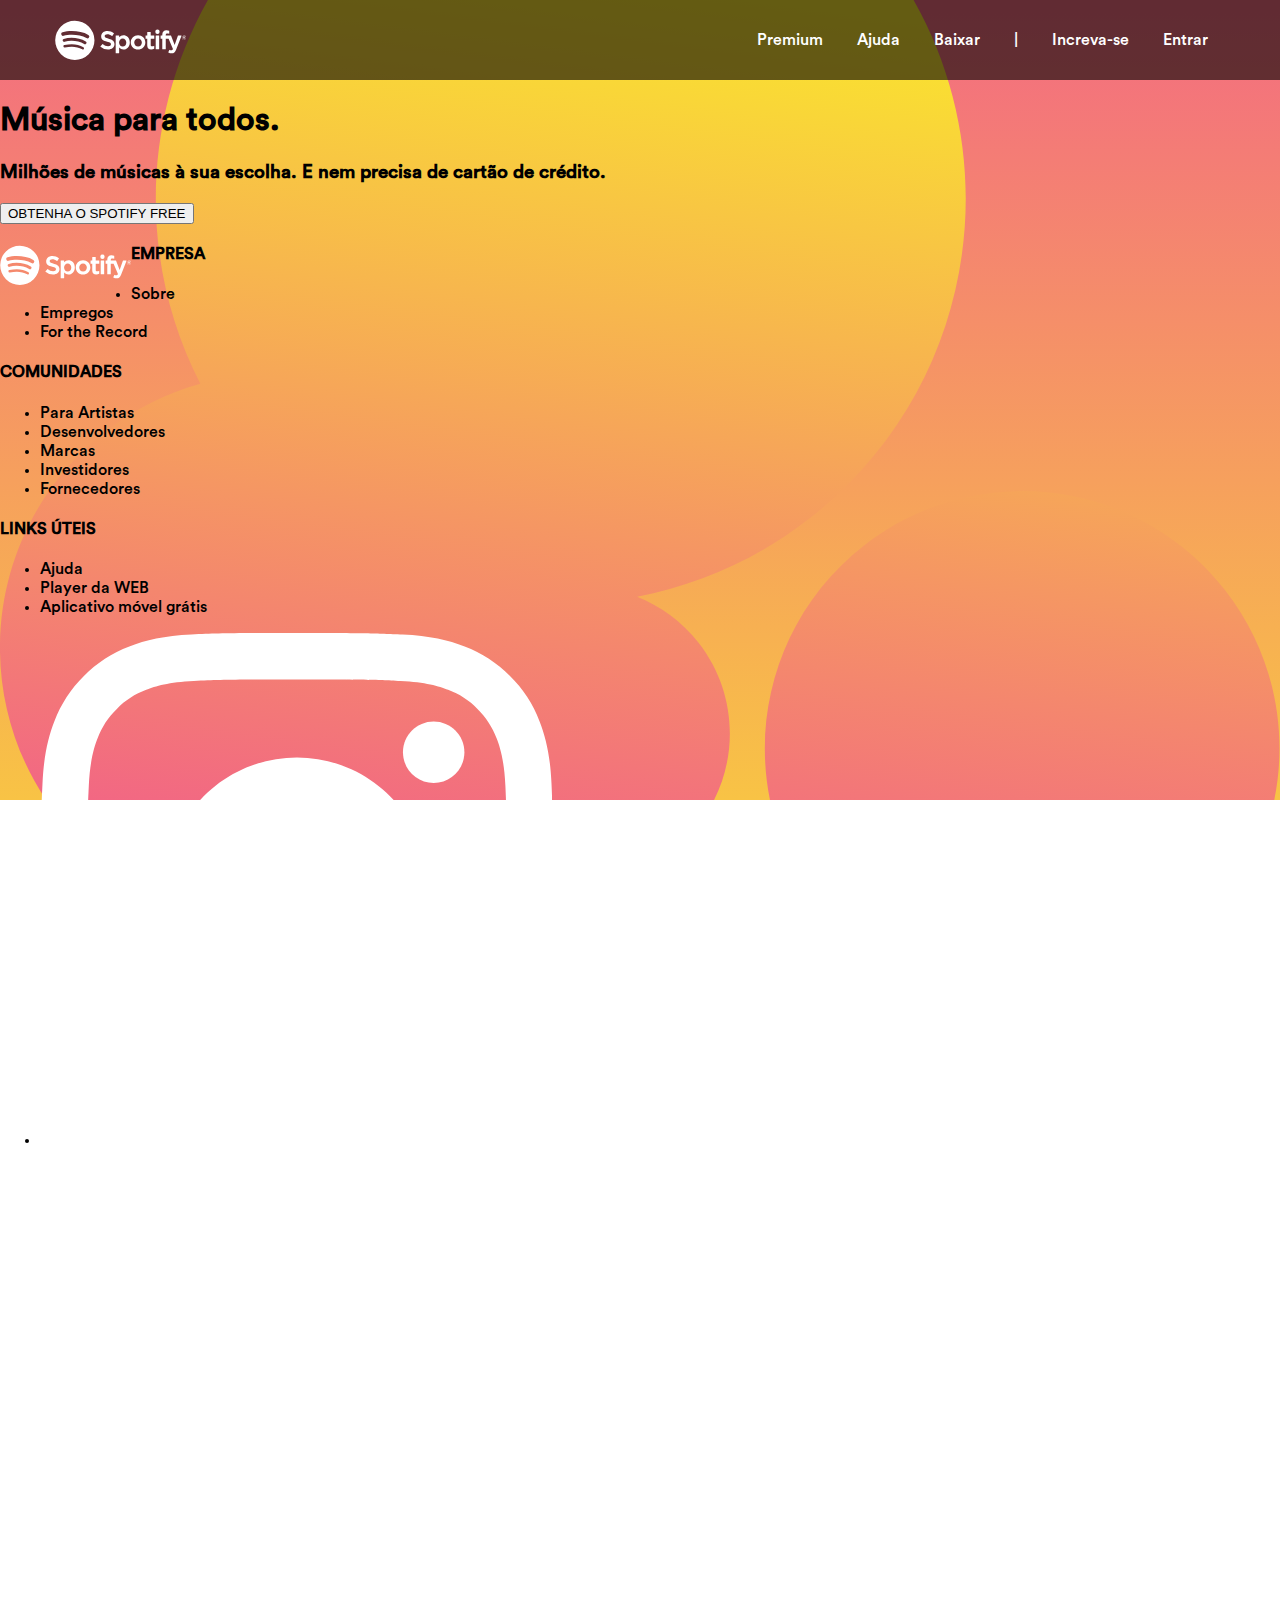
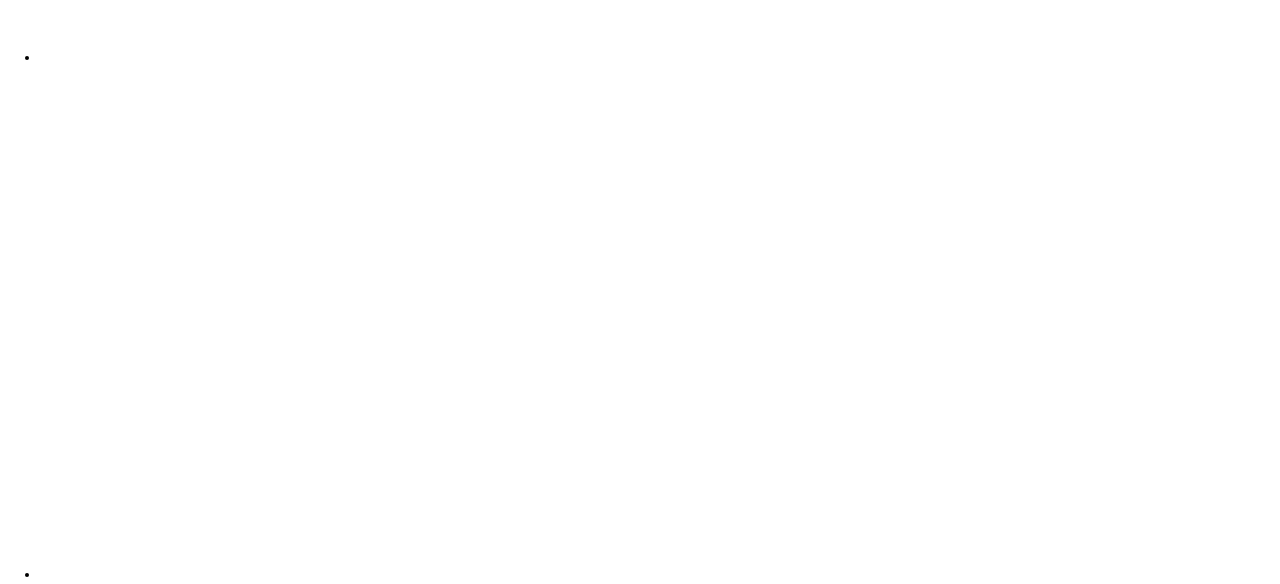
==== Modulo-CSS/Spotify/index.html @ a1451894 "First commit" ====
<!DOCTYPE html>
<html>
    <head>
        <meta charset="UTF-8">
        <title>Música para todos - Spotify</title>
        <link rel="stylesheet" type="text/css" href="css/style.css">
    </head>

    <body>
        <div id="container">
            <div id="container-2">
                <header>

                    <div id="main-bar"> 
                        <div id="main-bar-container">
                            <div id="logo">
                            <svg viewBox="0 0 63 20" xmlns="http://www.w3.org/2000/svg" preserveAspectRatio="xMidYMin meet"><g fill-rule="evenodd" class="svelte-1gcdbl9"><path d="M61.842 9.506a1.02 1.02 0 0 1-1.023-1.024c0-.562.453-1.03 1.029-1.03a1.02 1.02 0 0 1 1.023 1.024 1.03 1.03 0 0 1-1.029 1.03m.006-1.952a.915.915 0 0 0-.922.928c0 .51.394.921.916.921a.916.916 0 0 0 .922-.927.908.908 0 0 0-.916-.922m.226 1.027l.29.406h-.244l-.26-.372h-.225v.372h-.204V7.912h.48c.249 0 .413.128.413.343 0 .176-.102.284-.25.326m-.172-.485h-.267v.34h.267c.133 0 .212-.065.212-.17 0-.11-.08-.17-.212-.17m-12.804-3.52a1.043 1.043 0 1 0-.001 2.086 1.043 1.043 0 0 0 0-2.087m.72 2.89h-1.454a.107.107 0 0 0-.106.107v6.346c0 .06.047.107.106.107h1.455a.107.107 0 0 0 .107-.107V7.572a.107.107 0 0 0-.107-.107m3.233.006v-.2c0-.592.227-.856.736-.856.303 0 .546.06.82.152a.106.106 0 0 0 .14-.102V5.24a.107.107 0 0 0-.076-.102 3.993 3.993 0 0 0-1.21-.174c-1.343 0-2.053.757-2.053 2.188v.308h-.699a.107.107 0 0 0-.107.106v1.257c0 .059.048.107.107.107h.699v4.99c0 .058.047.106.106.106h1.455a.107.107 0 0 0 .106-.107v-4.99h1.358l2.081 4.99c-.236.523-.468.628-.785.628-.257 0-.527-.077-.803-.228a.109.109 0 0 0-.084-.008.106.106 0 0 0-.063.058l-.493 1.081a.106.106 0 0 0 .045.138c.515.279.98.398 1.554.398 1.074 0 1.668-.5 2.191-1.847L60.6 7.617a.106.106 0 0 0-.099-.146h-1.514a.107.107 0 0 0-.1.072l-1.552 4.431-1.7-4.434a.106.106 0 0 0-.099-.069h-2.485m-5.577-.006h-1.6V5.828a.106.106 0 0 0-.107-.106h-1.455a.107.107 0 0 0-.106.106v1.637h-.7a.106.106 0 0 0-.106.107v1.25c0 .059.048.107.106.107h.7v3.234c0 1.308.65 1.97 1.934 1.97.522 0 .954-.107 1.362-.338a.106.106 0 0 0 .054-.093v-1.19a.106.106 0 0 0-.154-.096c-.28.141-.551.206-.854.206-.467 0-.675-.211-.675-.686V8.929h1.6a.106.106 0 0 0 .107-.107v-1.25a.106.106 0 0 0-.106-.107m-7.671-.133c-1.96 0-3.497 1.51-3.497 3.437 0 1.907 1.526 3.4 3.473 3.4 1.967 0 3.508-1.504 3.508-3.424 0-1.914-1.53-3.413-3.484-3.413m0 5.362c-1.043 0-1.83-.838-1.83-1.95 0-1.115.76-1.924 1.806-1.924 1.05 0 1.84.838 1.84 1.95 0 1.115-.763 1.924-1.816 1.924m-7.014-5.362c-.82 0-1.492.323-2.046.984v-.744a.107.107 0 0 0-.106-.107h-1.455a.107.107 0 0 0-.106.107v8.27c0 .058.048.106.106.106h1.455a.107.107 0 0 0 .106-.106v-2.61c.555.621 1.227.925 2.046.925 1.522 0 3.063-1.172 3.063-3.412s-1.54-3.413-3.063-3.413m1.372 3.413c0 1.14-.703 1.937-1.709 1.937-.995 0-1.745-.833-1.745-1.937s.75-1.937 1.745-1.937c.99 0 1.71.814 1.71 1.937m-8.437-1.81c-1.624-.388-1.913-.66-1.913-1.231 0-.54.508-.903 1.264-.903.732 0 1.459.275 2.22.843a.107.107 0 0 0 .15-.023l.794-1.119a.107.107 0 0 0-.02-.144c-.906-.728-1.927-1.081-3.12-1.081-1.755 0-2.98 1.052-2.98 2.559 0 1.615 1.057 2.187 2.884 2.628 1.554.358 1.817.658 1.817 1.195 0 .594-.53.963-1.385.963-.948 0-1.721-.32-2.587-1.068a.11.11 0 0 0-.078-.026.105.105 0 0 0-.073.038l-.89 1.058a.105.105 0 0 0 .011.148 5.303 5.303 0 0 0 3.581 1.373c1.89 0 3.112-1.033 3.112-2.631 0-1.351-.807-2.098-2.787-2.58M9.507.305a9.41 9.41 0 1 0 0 18.82 9.41 9.41 0 0 0 0-18.82m4.316 13.572a.586.586 0 0 1-.807.195c-2.21-1.35-4.99-1.655-8.266-.907a.586.586 0 1 1-.261-1.143c3.584-.82 6.659-.467 9.139 1.049.276.169.363.53.195.806m1.15-2.562a.734.734 0 0 1-1.008.242c-2.529-1.555-6.385-2.005-9.377-1.097a.735.735 0 0 1-.426-1.404c3.418-1.037 7.666-.534 10.57 1.25a.734.734 0 0 1 .242 1.01m.1-2.669C12.04 6.846 7.036 6.68 4.141 7.56a.88.88 0 1 1-.511-1.684c3.323-1.01 8.849-.814 12.34 1.258a.88.88 0 0 1-.898 1.514"></path></g></svg>
                            </div>

                            <div id="main-menu"> 
                                <ul>
                                    <li>Premium</li>
                                    <li>Ajuda</li>
                                    <li>Baixar</li>
                                    <li>|</li>
                                    <li>Increva-se</li>
                                    <li>Entrar</li>
                                </ul>
                            </div>
                        </div>
                    </div>

                </header>

                <section id="landing-part">
                    <h1>Música para todos.</h1>
                    <h3>Milhões de músicas à sua escolha. E nem precisa de cartão de crédito.</h3>
                    <button id="call-to-action-1">OBTENHA O SPOTIFY FREE</button>
                </section>

                <footer id="main-footer">

                    <div id="logo">
                        <svg viewBox="0 0 63 20" xmlns="http://www.w3.org/2000/svg" preserveAspectRatio="xMidYMin meet"><g fill-rule="evenodd" class="svelte-1gcdbl9"><path d="M61.842 9.506a1.02 1.02 0 0 1-1.023-1.024c0-.562.453-1.03 1.029-1.03a1.02 1.02 0 0 1 1.023 1.024 1.03 1.03 0 0 1-1.029 1.03m.006-1.952a.915.915 0 0 0-.922.928c0 .51.394.921.916.921a.916.916 0 0 0 .922-.927.908.908 0 0 0-.916-.922m.226 1.027l.29.406h-.244l-.26-.372h-.225v.372h-.204V7.912h.48c.249 0 .413.128.413.343 0 .176-.102.284-.25.326m-.172-.485h-.267v.34h.267c.133 0 .212-.065.212-.17 0-.11-.08-.17-.212-.17m-12.804-3.52a1.043 1.043 0 1 0-.001 2.086 1.043 1.043 0 0 0 0-2.087m.72 2.89h-1.454a.107.107 0 0 0-.106.107v6.346c0 .06.047.107.106.107h1.455a.107.107 0 0 0 .107-.107V7.572a.107.107 0 0 0-.107-.107m3.233.006v-.2c0-.592.227-.856.736-.856.303 0 .546.06.82.152a.106.106 0 0 0 .14-.102V5.24a.107.107 0 0 0-.076-.102 3.993 3.993 0 0 0-1.21-.174c-1.343 0-2.053.757-2.053 2.188v.308h-.699a.107.107 0 0 0-.107.106v1.257c0 .059.048.107.107.107h.699v4.99c0 .058.047.106.106.106h1.455a.107.107 0 0 0 .106-.107v-4.99h1.358l2.081 4.99c-.236.523-.468.628-.785.628-.257 0-.527-.077-.803-.228a.109.109 0 0 0-.084-.008.106.106 0 0 0-.063.058l-.493 1.081a.106.106 0 0 0 .045.138c.515.279.98.398 1.554.398 1.074 0 1.668-.5 2.191-1.847L60.6 7.617a.106.106 0 0 0-.099-.146h-1.514a.107.107 0 0 0-.1.072l-1.552 4.431-1.7-4.434a.106.106 0 0 0-.099-.069h-2.485m-5.577-.006h-1.6V5.828a.106.106 0 0 0-.107-.106h-1.455a.107.107 0 0 0-.106.106v1.637h-.7a.106.106 0 0 0-.106.107v1.25c0 .059.048.107.106.107h.7v3.234c0 1.308.65 1.97 1.934 1.97.522 0 .954-.107 1.362-.338a.106.106 0 0 0 .054-.093v-1.19a.106.106 0 0 0-.154-.096c-.28.141-.551.206-.854.206-.467 0-.675-.211-.675-.686V8.929h1.6a.106.106 0 0 0 .107-.107v-1.25a.106.106 0 0 0-.106-.107m-7.671-.133c-1.96 0-3.497 1.51-3.497 3.437 0 1.907 1.526 3.4 3.473 3.4 1.967 0 3.508-1.504 3.508-3.424 0-1.914-1.53-3.413-3.484-3.413m0 5.362c-1.043 0-1.83-.838-1.83-1.95 0-1.115.76-1.924 1.806-1.924 1.05 0 1.84.838 1.84 1.95 0 1.115-.763 1.924-1.816 1.924m-7.014-5.362c-.82 0-1.492.323-2.046.984v-.744a.107.107 0 0 0-.106-.107h-1.455a.107.107 0 0 0-.106.107v8.27c0 .058.048.106.106.106h1.455a.107.107 0 0 0 .106-.106v-2.61c.555.621 1.227.925 2.046.925 1.522 0 3.063-1.172 3.063-3.412s-1.54-3.413-3.063-3.413m1.372 3.413c0 1.14-.703 1.937-1.709 1.937-.995 0-1.745-.833-1.745-1.937s.75-1.937 1.745-1.937c.99 0 1.71.814 1.71 1.937m-8.437-1.81c-1.624-.388-1.913-.66-1.913-1.231 0-.54.508-.903 1.264-.903.732 0 1.459.275 2.22.843a.107.107 0 0 0 .15-.023l.794-1.119a.107.107 0 0 0-.02-.144c-.906-.728-1.927-1.081-3.12-1.081-1.755 0-2.98 1.052-2.98 2.559 0 1.615 1.057 2.187 2.884 2.628 1.554.358 1.817.658 1.817 1.195 0 .594-.53.963-1.385.963-.948 0-1.721-.32-2.587-1.068a.11.11 0 0 0-.078-.026.105.105 0 0 0-.073.038l-.89 1.058a.105.105 0 0 0 .011.148 5.303 5.303 0 0 0 3.581 1.373c1.89 0 3.112-1.033 3.112-2.631 0-1.351-.807-2.098-2.787-2.58M9.507.305a9.41 9.41 0 1 0 0 18.82 9.41 9.41 0 0 0 0-18.82m4.316 13.572a.586.586 0 0 1-.807.195c-2.21-1.35-4.99-1.655-8.266-.907a.586.586 0 1 1-.261-1.143c3.584-.82 6.659-.467 9.139 1.049.276.169.363.53.195.806m1.15-2.562a.734.734 0 0 1-1.008.242c-2.529-1.555-6.385-2.005-9.377-1.097a.735.735 0 0 1-.426-1.404c3.418-1.037 7.666-.534 10.57 1.25a.734.734 0 0 1 .242 1.01m.1-2.669C12.04 6.846 7.036 6.68 4.141 7.56a.88.88 0 1 1-.511-1.684c3.323-1.01 8.849-.814 12.34 1.258a.88.88 0 0 1-.898 1.514"></path></g></svg>
                    </div>

                    <div class="menu-footer">
                        <h4>EMPRESA</h4>
                        <ul id="empresa">
                            <li>Sobre</li>
                            <li>Empregos</li>
                            <li>For the Record</li>
                        </ul>
                    </div>

                    <div class="menu-footer">
                        <h4>COMUNIDADES</h4>
                        <ul id="comunidades">
                            <li>Para Artistas</li>
                            <li>Desenvolvedores</li>
                            <li>Marcas</li>
                            <li>Investidores</li>
                            <li>Fornecedores</li>
                        </ul>
                    </div>

                    <div class="menu-footer">
                        <h4>LINKS ÚTEIS</h4>
                        <ul id="links-uteis">
                            <li>Ajuda</li>
                            <li>Player da WEB</li>
                            <li>Aplicativo móvel grátis</li>
                        </ul>
                    </div>

                    <div class="social-media">
                        <ul>
                            <li>
                                <svg xmlns="http://www.w3.org/2000/svg" height="512px" viewBox="0 0 511 511.9" width="512px"><g><path d="m510.949219 150.5c-1.199219-27.199219-5.597657-45.898438-11.898438-62.101562-6.5-17.199219-16.5-32.597657-29.601562-45.398438-12.800781-13-28.300781-23.101562-45.300781-29.5-16.296876-6.300781-34.898438-10.699219-62.097657-11.898438-27.402343-1.300781-36.101562-1.601562-105.601562-1.601562s-78.199219.300781-105.5 1.5c-27.199219 1.199219-45.898438 5.601562-62.097657 11.898438-17.203124 6.5-32.601562 16.5-45.402343 29.601562-13 12.800781-23.097657 28.300781-29.5 45.300781-6.300781 16.300781-10.699219 34.898438-11.898438 62.097657-1.300781 27.402343-1.601562 36.101562-1.601562 105.601562s.300781 78.199219 1.5 105.5c1.199219 27.199219 5.601562 45.898438 11.902343 62.101562 6.5 17.199219 16.597657 32.597657 29.597657 45.398438 12.800781 13 28.300781 23.101562 45.300781 29.5 16.300781 6.300781 34.898438 10.699219 62.101562 11.898438 27.296876 1.203124 36 1.5 105.5 1.5s78.199219-.296876 105.5-1.5c27.199219-1.199219 45.898438-5.597657 62.097657-11.898438 34.402343-13.300781 61.601562-40.5 74.902343-74.898438 6.296876-16.300781 10.699219-34.902343 11.898438-62.101562 1.199219-27.300781 1.5-36 1.5-105.5s-.101562-78.199219-1.300781-105.5zm-46.097657 209c-1.101562 25-5.300781 38.5-8.800781 47.5-8.601562 22.300781-26.300781 40-48.601562 48.601562-9 3.5-22.597657 7.699219-47.5 8.796876-27 1.203124-35.097657 1.5-103.398438 1.5s-76.5-.296876-103.402343-1.5c-25-1.097657-38.5-5.296876-47.5-8.796876-11.097657-4.101562-21.199219-10.601562-29.398438-19.101562-8.5-8.300781-15-18.300781-19.101562-29.398438-3.5-9-7.699219-22.601562-8.796876-47.5-1.203124-27-1.5-35.101562-1.5-103.402343s.296876-76.5 1.5-103.398438c1.097657-25 5.296876-38.5 8.796876-47.5 4.101562-11.101562 10.601562-21.199219 19.203124-29.402343 8.296876-8.5 18.296876-15 29.398438-19.097657 9-3.5 22.601562-7.699219 47.5-8.800781 27-1.199219 35.101562-1.5 103.398438-1.5 68.402343 0 76.5.300781 103.402343 1.5 25 1.101562 38.5 5.300781 47.5 8.800781 11.097657 4.097657 21.199219 10.597657 29.398438 19.097657 8.5 8.300781 15 18.300781 19.101562 29.402343 3.5 9 7.699219 22.597657 8.800781 47.5 1.199219 27 1.5 35.097657 1.5 103.398438s-.300781 76.300781-1.5 103.300781zm0 0" data-original="#000000" class="active-path" data-old_color="#000000" fill="#FFFFFF"/><path d="m256.449219 124.5c-72.597657 0-131.5 58.898438-131.5 131.5s58.902343 131.5 131.5 131.5c72.601562 0 131.5-58.898438 131.5-131.5s-58.898438-131.5-131.5-131.5zm0 216.800781c-47.097657 0-85.300781-38.199219-85.300781-85.300781s38.203124-85.300781 85.300781-85.300781c47.101562 0 85.300781 38.199219 85.300781 85.300781s-38.199219 85.300781-85.300781 85.300781zm0 0" data-original="#000000" class="active-path" data-old_color="#000000" fill="#FFFFFF"/><path d="m423.851562 119.300781c0 16.953125-13.746093 30.699219-30.703124 30.699219-16.953126 0-30.699219-13.746094-30.699219-30.699219 0-16.957031 13.746093-30.699219 30.699219-30.699219 16.957031 0 30.703124 13.742188 30.703124 30.699219zm0 0" data-original="#000000" class="active-path" data-old_color="#000000" fill="#FFFFFF"/></g> </svg>
                            </li>
                            <li>
                                <svg xmlns="http://www.w3.org/2000/svg" height="512px" viewBox="-21 -81 681.33464 681" width="512px"><g><path d="m200.964844 515.292969c241.050781 0 372.871094-199.703125 372.871094-372.871094 0-5.671875-.117188-11.320313-.371094-16.9375 25.585937-18.5 47.824218-41.585937 65.371094-67.863281-23.480469 10.441406-48.753907 17.460937-75.257813 20.636718 27.054687-16.230468 47.828125-41.894531 57.625-72.488281-25.320313 15.011719-53.363281 25.917969-83.214844 31.808594-23.914062-25.472656-57.964843-41.402344-95.664062-41.402344-72.367188 0-131.058594 58.6875-131.058594 131.03125 0 10.289063 1.152344 20.289063 3.398437 29.882813-108.917968-5.480469-205.503906-57.625-270.132812-136.921875-11.25 19.363281-17.742188 41.863281-17.742188 65.871093 0 45.460938 23.136719 85.605469 58.316407 109.082032-21.5-.660156-41.695313-6.5625-59.351563-16.386719-.019531.550781-.019531 1.085937-.019531 1.671875 0 63.46875 45.171875 116.460938 105.144531 128.46875-11.015625 2.996094-22.605468 4.609375-34.558594 4.609375-8.429687 0-16.648437-.828125-24.632812-2.363281 16.683594 52.070312 65.066406 89.960937 122.425781 91.023437-44.855469 35.15625-101.359375 56.097657-162.769531 56.097657-10.5625 0-21.003906-.605469-31.2617188-1.816407 57.9999998 37.175781 126.8710938 58.871094 200.8867188 58.871094" data-original="#000000" class="active-path" data-old_color="#000000" fill="#FFFFFF"/></g> </svg>
                            </li>
                            <li>
                                <svg xmlns="http://www.w3.org/2000/svg" id="Bold" enable-background="new 0 0 24 24" height="512px" viewBox="0 0 24 24" width="512px"><g><path d="m15.997 3.985h2.191v-3.816c-.378-.052-1.678-.169-3.192-.169-3.159 0-5.323 1.987-5.323 5.639v3.361h-3.486v4.266h3.486v10.734h4.274v-10.733h3.345l.531-4.266h-3.877v-2.939c.001-1.233.333-2.077 2.051-2.077z" data-original="#000000" class="active-path" data-old_color="#000000" fill="#FFFFFF"/></g> </svg>
                            </li>
                        </ul>

                    </div>

                </footer>

            </div>
        </div>
    </body>
</html>
---- Modulo-CSS/Spotify/css/style.css ----
@font-face{
    font-family: "Circular";
    src: url(../fonts/CircularStd-Medium.otf);
}

body{
    font-family: "Circular", Helvetica, sans-serif;
    margin: 0px;
    padding: 0px;
}

#container{
    width: 100%;
    height: 800px;
    
    background: linear-gradient(#F037A5 -60%, #FAE62D 140%);	
}

#container-2{
    width: 100%;
    height: 100%;
    background-image: url(../images/bg-bubble.svg);
    background-size: cover;
    background-position: center;
}

#main-bar{
    width:100%;
    height: 80px;
    background-color: rgba(0,0,0,0.6);
    
}

#main-bar-container{
    max-width: 1170px;
    height: 100%;
    margin: auto;
    padding: 0px 15px;
}

#logo svg{
    width: 131.48px;
    fill: #FFFFFF;
    float: left;
}

#main-bar #logo svg{
    margin-top: 20px;
}

#main-menu ul{
    display: inline-flex;  
    list-style: none;
    color: #fff;
    float: right;
    margin: 0px;
    padding: 0px;
}

#main-menu ul li{
    padding: 30.5px 17px;
}
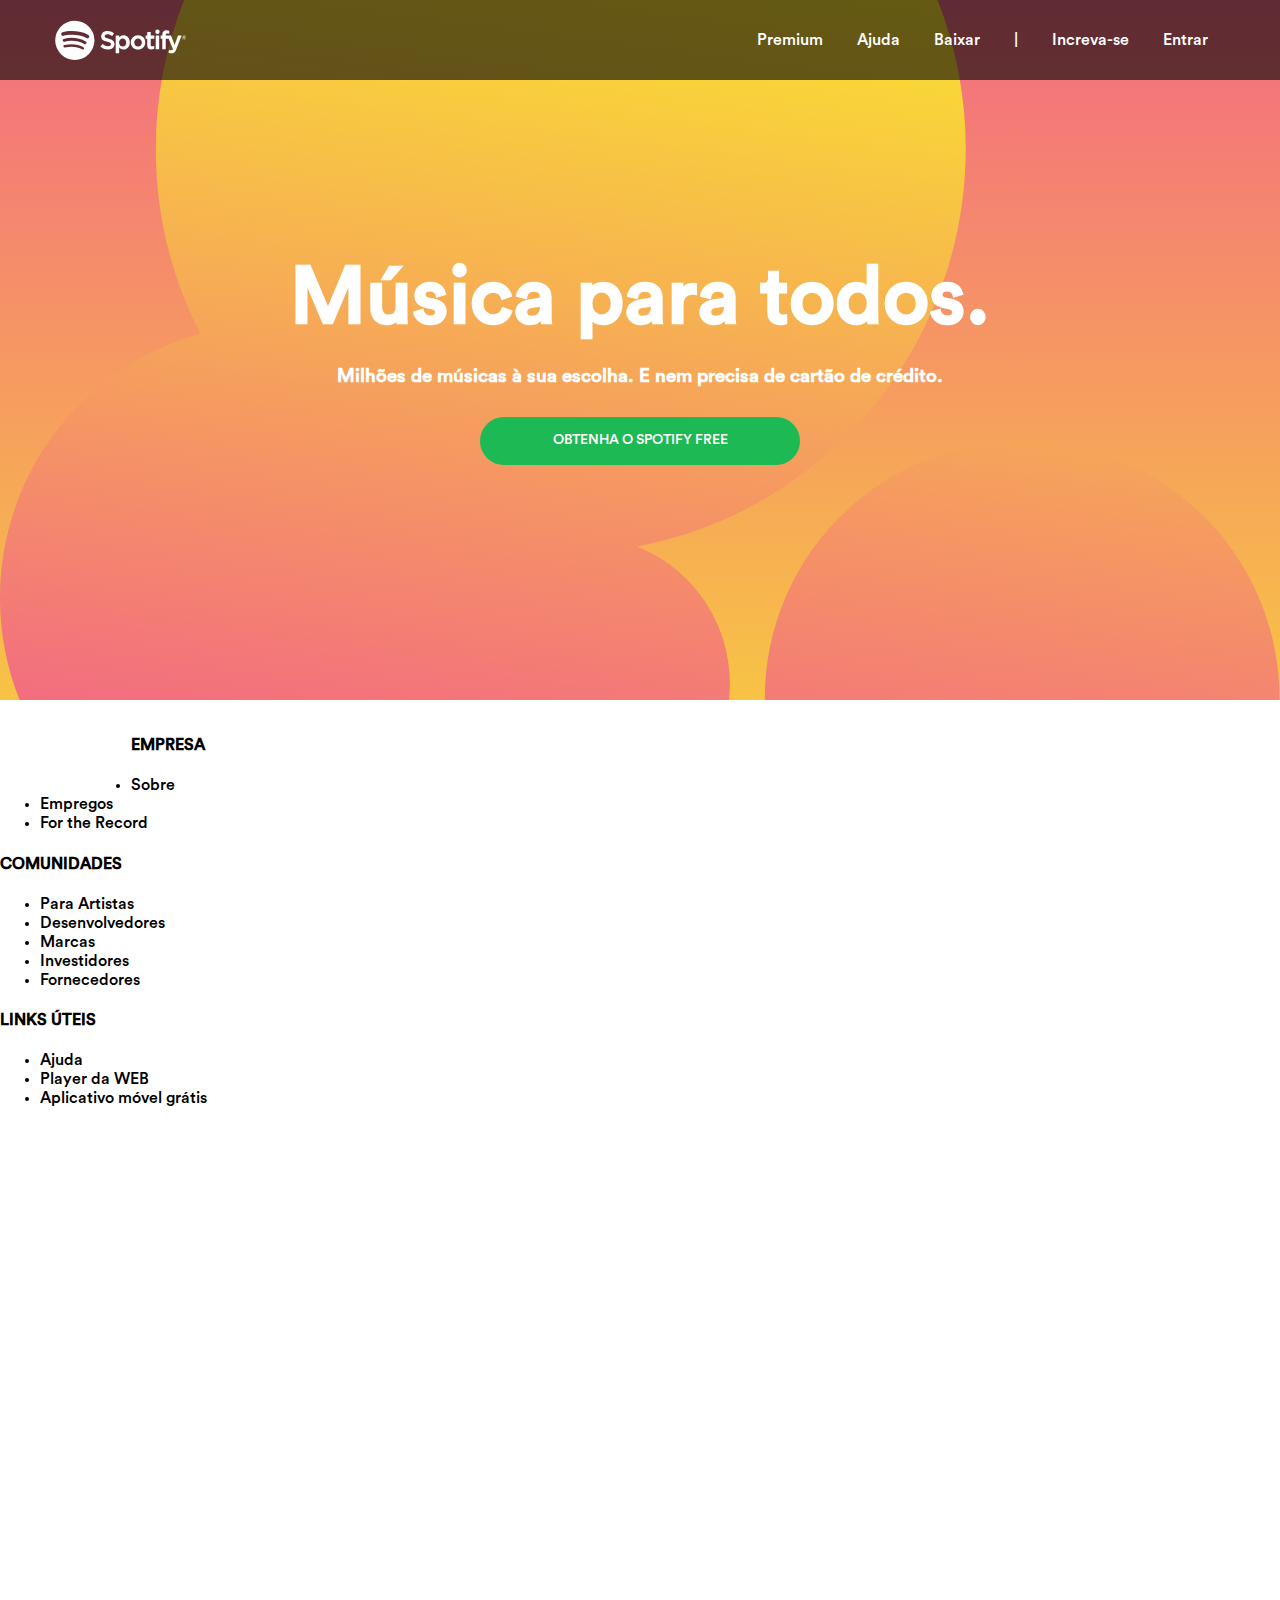
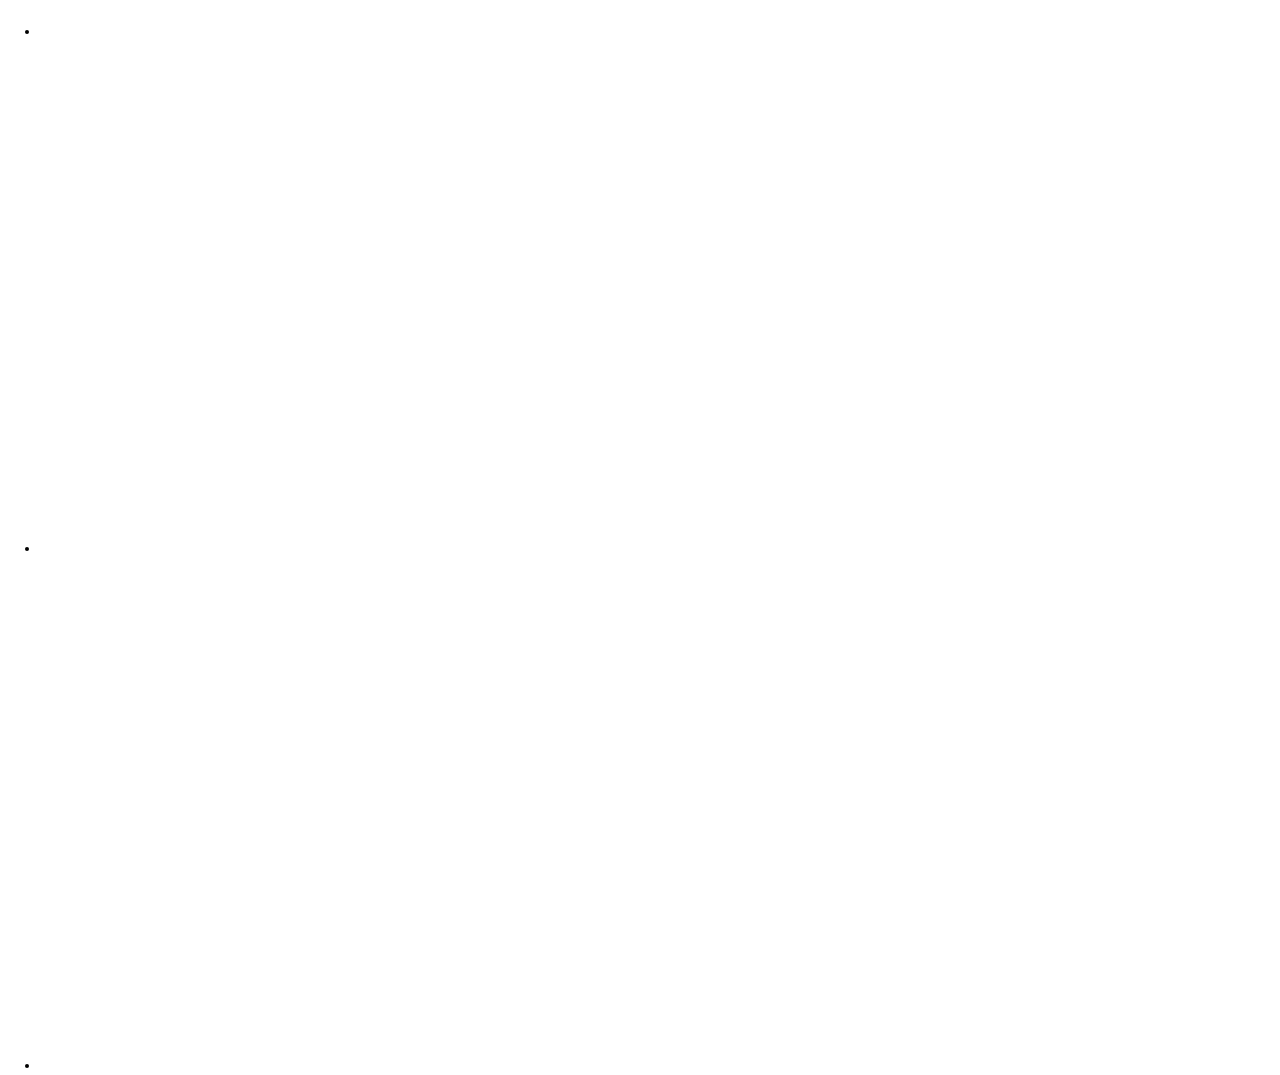
==== commit 63d94b77: "Estilização da parte central da página" ====
--- a/Modulo-CSS/Spotify/index.html
+++ b/Modulo-CSS/Spotify/index.html
@@ -32,10 +32,12 @@
 
                 </header>
 
-                <section id="landing-part">
-                    <h1>Música para todos.</h1>
-                    <h3>Milhões de músicas à sua escolha. E nem precisa de cartão de crédito.</h3>
-                    <button id="call-to-action-1">OBTENHA O SPOTIFY FREE</button>
+                <section id="main-landing-page">
+                    <div id="container-3">
+                        <h1>Música para todos.</h1>
+                        <h3>Milhões de músicas à sua escolha. E nem precisa de cartão de crédito.</h3>
+                        <button class="btn-cta-1 btn-green">OBTENHA O SPOTIFY FREE</button>
+                    </div>
                 </section>
 
                 <footer id="main-footer">
--- a/Modulo-CSS/Spotify/css/style.css
+++ b/Modulo-CSS/Spotify/css/style.css
@@ -11,8 +11,8 @@
 
 #container{
     width: 100%;
-    height: 800px;
-    
+    height: 700px;
+    background-color: #F037A5;
     background: linear-gradient(#F037A5 -60%, #FAE62D 140%);	
 }
 
@@ -61,3 +61,40 @@
     padding: 30.5px 17px;
 }
 
+#container-3{
+    height: 213;
+    width: 1140;
+    padding: 170px 15px 250px 15px;
+    border: 0px 89.5px;
+    color: #ffffff;
+    text-align:center;
+}
+
+#container-3 h1{
+    font-size: 80px;
+    border: 0px;
+    margin: auto;
+}
+
+#container-3 h3{
+    margin-bottom: 29px;;
+}
+
+.btn-cta-1{
+    border-radius: 500px;
+	height: 48px;
+	width: 320px;
+	padding-top: 10px;
+	padding-bottom: 10px;
+    text-align: center;
+	text-transform: uppercase;
+    font-family: Circular, Helvetica, sans-serif, IosFix;
+    border: 0px;
+}
+
+.btn-green{
+    font-size: 14px;
+    color: #fff;
+    background-color: #1DB954;
+}
+
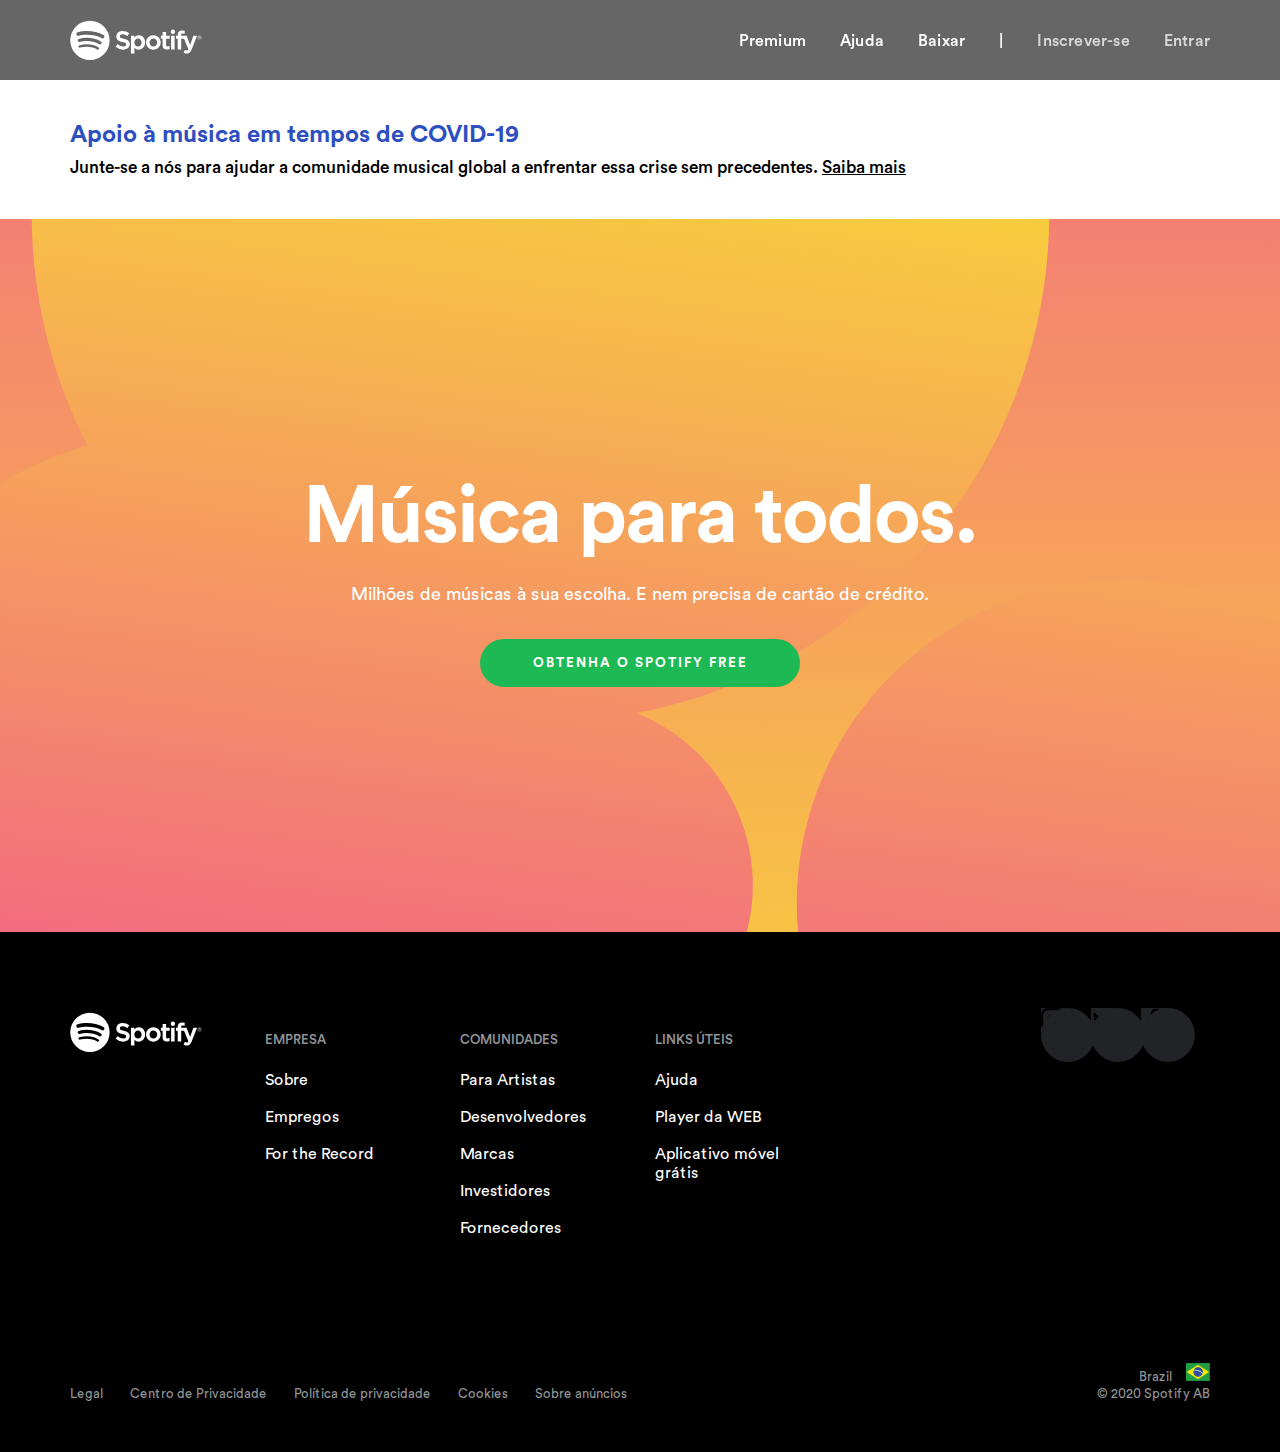
==== commit 4a900a84: "Revisão" ====
--- a/Modulo-CSS/Spotify/index.html
+++ b/Modulo-CSS/Spotify/index.html
@@ -1,98 +1,151 @@
 <!DOCTYPE html>
 <html>
-    <head>
-        <meta charset="UTF-8">
-        <title>Música para todos - Spotify</title>
-        <link rel="stylesheet" type="text/css" href="css/style.css">
-    </head>
 
-    <body>
-        <div id="container">
-            <div id="container-2">
-                <header>
+	<head>
+		
+		<meta charset="UTF-8" />
+		<title>Música para todos - Spotify</title>
+		<link rel="stylesheet" type="text/css" href="css/style.css" />
 
-                    <div id="main-bar"> 
-                        <div id="main-bar-container">
-                            <div id="logo">
-                            <svg viewBox="0 0 63 20" xmlns="http://www.w3.org/2000/svg" preserveAspectRatio="xMidYMin meet"><g fill-rule="evenodd" class="svelte-1gcdbl9"><path d="M61.842 9.506a1.02 1.02 0 0 1-1.023-1.024c0-.562.453-1.03 1.029-1.03a1.02 1.02 0 0 1 1.023 1.024 1.03 1.03 0 0 1-1.029 1.03m.006-1.952a.915.915 0 0 0-.922.928c0 .51.394.921.916.921a.916.916 0 0 0 .922-.927.908.908 0 0 0-.916-.922m.226 1.027l.29.406h-.244l-.26-.372h-.225v.372h-.204V7.912h.48c.249 0 .413.128.413.343 0 .176-.102.284-.25.326m-.172-.485h-.267v.34h.267c.133 0 .212-.065.212-.17 0-.11-.08-.17-.212-.17m-12.804-3.52a1.043 1.043 0 1 0-.001 2.086 1.043 1.043 0 0 0 0-2.087m.72 2.89h-1.454a.107.107 0 0 0-.106.107v6.346c0 .06.047.107.106.107h1.455a.107.107 0 0 0 .107-.107V7.572a.107.107 0 0 0-.107-.107m3.233.006v-.2c0-.592.227-.856.736-.856.303 0 .546.06.82.152a.106.106 0 0 0 .14-.102V5.24a.107.107 0 0 0-.076-.102 3.993 3.993 0 0 0-1.21-.174c-1.343 0-2.053.757-2.053 2.188v.308h-.699a.107.107 0 0 0-.107.106v1.257c0 .059.048.107.107.107h.699v4.99c0 .058.047.106.106.106h1.455a.107.107 0 0 0 .106-.107v-4.99h1.358l2.081 4.99c-.236.523-.468.628-.785.628-.257 0-.527-.077-.803-.228a.109.109 0 0 0-.084-.008.106.106 0 0 0-.063.058l-.493 1.081a.106.106 0 0 0 .045.138c.515.279.98.398 1.554.398 1.074 0 1.668-.5 2.191-1.847L60.6 7.617a.106.106 0 0 0-.099-.146h-1.514a.107.107 0 0 0-.1.072l-1.552 4.431-1.7-4.434a.106.106 0 0 0-.099-.069h-2.485m-5.577-.006h-1.6V5.828a.106.106 0 0 0-.107-.106h-1.455a.107.107 0 0 0-.106.106v1.637h-.7a.106.106 0 0 0-.106.107v1.25c0 .059.048.107.106.107h.7v3.234c0 1.308.65 1.97 1.934 1.97.522 0 .954-.107 1.362-.338a.106.106 0 0 0 .054-.093v-1.19a.106.106 0 0 0-.154-.096c-.28.141-.551.206-.854.206-.467 0-.675-.211-.675-.686V8.929h1.6a.106.106 0 0 0 .107-.107v-1.25a.106.106 0 0 0-.106-.107m-7.671-.133c-1.96 0-3.497 1.51-3.497 3.437 0 1.907 1.526 3.4 3.473 3.4 1.967 0 3.508-1.504 3.508-3.424 0-1.914-1.53-3.413-3.484-3.413m0 5.362c-1.043 0-1.83-.838-1.83-1.95 0-1.115.76-1.924 1.806-1.924 1.05 0 1.84.838 1.84 1.95 0 1.115-.763 1.924-1.816 1.924m-7.014-5.362c-.82 0-1.492.323-2.046.984v-.744a.107.107 0 0 0-.106-.107h-1.455a.107.107 0 0 0-.106.107v8.27c0 .058.048.106.106.106h1.455a.107.107 0 0 0 .106-.106v-2.61c.555.621 1.227.925 2.046.925 1.522 0 3.063-1.172 3.063-3.412s-1.54-3.413-3.063-3.413m1.372 3.413c0 1.14-.703 1.937-1.709 1.937-.995 0-1.745-.833-1.745-1.937s.75-1.937 1.745-1.937c.99 0 1.71.814 1.71 1.937m-8.437-1.81c-1.624-.388-1.913-.66-1.913-1.231 0-.54.508-.903 1.264-.903.732 0 1.459.275 2.22.843a.107.107 0 0 0 .15-.023l.794-1.119a.107.107 0 0 0-.02-.144c-.906-.728-1.927-1.081-3.12-1.081-1.755 0-2.98 1.052-2.98 2.559 0 1.615 1.057 2.187 2.884 2.628 1.554.358 1.817.658 1.817 1.195 0 .594-.53.963-1.385.963-.948 0-1.721-.32-2.587-1.068a.11.11 0 0 0-.078-.026.105.105 0 0 0-.073.038l-.89 1.058a.105.105 0 0 0 .011.148 5.303 5.303 0 0 0 3.581 1.373c1.89 0 3.112-1.033 3.112-2.631 0-1.351-.807-2.098-2.787-2.58M9.507.305a9.41 9.41 0 1 0 0 18.82 9.41 9.41 0 0 0 0-18.82m4.316 13.572a.586.586 0 0 1-.807.195c-2.21-1.35-4.99-1.655-8.266-.907a.586.586 0 1 1-.261-1.143c3.584-.82 6.659-.467 9.139 1.049.276.169.363.53.195.806m1.15-2.562a.734.734 0 0 1-1.008.242c-2.529-1.555-6.385-2.005-9.377-1.097a.735.735 0 0 1-.426-1.404c3.418-1.037 7.666-.534 10.57 1.25a.734.734 0 0 1 .242 1.01m.1-2.669C12.04 6.846 7.036 6.68 4.141 7.56a.88.88 0 1 1-.511-1.684c3.323-1.01 8.849-.814 12.34 1.258a.88.88 0 0 1-.898 1.514"></path></g></svg>
-                            </div>
+	</head>
 
-                            <div id="main-menu"> 
-                                <ul>
-                                    <li>Premium</li>
-                                    <li>Ajuda</li>
-                                    <li>Baixar</li>
-                                    <li>|</li>
-                                    <li>Increva-se</li>
-                                    <li>Entrar</li>
-                                </ul>
-                            </div>
-                        </div>
-                    </div>
+	<body>
+		
+		<div id="index-container-1"> <!-- Inserir o gradiente -->
 
-                </header>
+			<div id="index-container-2"> <!-- Inserir a imagem de background -->
 
-                <section id="main-landing-page">
-                    <div id="container-3">
-                        <h1>Música para todos.</h1>
-                        <h3>Milhões de músicas à sua escolha. E nem precisa de cartão de crédito.</h3>
-                        <button class="btn-cta-1 btn-green">OBTENHA O SPOTIFY FREE</button>
-                    </div>
-                </section>
+				<div class="index-main-menu"> <!-- Definir cor, altura e largura do menu principal-->
 
-                <footer id="main-footer">
+					<div class="index-main-menu-dimensions"> <!-- Definindo o alinhamento do menu principal -->
 
-                    <div id="logo">
-                        <svg viewBox="0 0 63 20" xmlns="http://www.w3.org/2000/svg" preserveAspectRatio="xMidYMin meet"><g fill-rule="evenodd" class="svelte-1gcdbl9"><path d="M61.842 9.506a1.02 1.02 0 0 1-1.023-1.024c0-.562.453-1.03 1.029-1.03a1.02 1.02 0 0 1 1.023 1.024 1.03 1.03 0 0 1-1.029 1.03m.006-1.952a.915.915 0 0 0-.922.928c0 .51.394.921.916.921a.916.916 0 0 0 .922-.927.908.908 0 0 0-.916-.922m.226 1.027l.29.406h-.244l-.26-.372h-.225v.372h-.204V7.912h.48c.249 0 .413.128.413.343 0 .176-.102.284-.25.326m-.172-.485h-.267v.34h.267c.133 0 .212-.065.212-.17 0-.11-.08-.17-.212-.17m-12.804-3.52a1.043 1.043 0 1 0-.001 2.086 1.043 1.043 0 0 0 0-2.087m.72 2.89h-1.454a.107.107 0 0 0-.106.107v6.346c0 .06.047.107.106.107h1.455a.107.107 0 0 0 .107-.107V7.572a.107.107 0 0 0-.107-.107m3.233.006v-.2c0-.592.227-.856.736-.856.303 0 .546.06.82.152a.106.106 0 0 0 .14-.102V5.24a.107.107 0 0 0-.076-.102 3.993 3.993 0 0 0-1.21-.174c-1.343 0-2.053.757-2.053 2.188v.308h-.699a.107.107 0 0 0-.107.106v1.257c0 .059.048.107.107.107h.699v4.99c0 .058.047.106.106.106h1.455a.107.107 0 0 0 .106-.107v-4.99h1.358l2.081 4.99c-.236.523-.468.628-.785.628-.257 0-.527-.077-.803-.228a.109.109 0 0 0-.084-.008.106.106 0 0 0-.063.058l-.493 1.081a.106.106 0 0 0 .045.138c.515.279.98.398 1.554.398 1.074 0 1.668-.5 2.191-1.847L60.6 7.617a.106.106 0 0 0-.099-.146h-1.514a.107.107 0 0 0-.1.072l-1.552 4.431-1.7-4.434a.106.106 0 0 0-.099-.069h-2.485m-5.577-.006h-1.6V5.828a.106.106 0 0 0-.107-.106h-1.455a.107.107 0 0 0-.106.106v1.637h-.7a.106.106 0 0 0-.106.107v1.25c0 .059.048.107.106.107h.7v3.234c0 1.308.65 1.97 1.934 1.97.522 0 .954-.107 1.362-.338a.106.106 0 0 0 .054-.093v-1.19a.106.106 0 0 0-.154-.096c-.28.141-.551.206-.854.206-.467 0-.675-.211-.675-.686V8.929h1.6a.106.106 0 0 0 .107-.107v-1.25a.106.106 0 0 0-.106-.107m-7.671-.133c-1.96 0-3.497 1.51-3.497 3.437 0 1.907 1.526 3.4 3.473 3.4 1.967 0 3.508-1.504 3.508-3.424 0-1.914-1.53-3.413-3.484-3.413m0 5.362c-1.043 0-1.83-.838-1.83-1.95 0-1.115.76-1.924 1.806-1.924 1.05 0 1.84.838 1.84 1.95 0 1.115-.763 1.924-1.816 1.924m-7.014-5.362c-.82 0-1.492.323-2.046.984v-.744a.107.107 0 0 0-.106-.107h-1.455a.107.107 0 0 0-.106.107v8.27c0 .058.048.106.106.106h1.455a.107.107 0 0 0 .106-.106v-2.61c.555.621 1.227.925 2.046.925 1.522 0 3.063-1.172 3.063-3.412s-1.54-3.413-3.063-3.413m1.372 3.413c0 1.14-.703 1.937-1.709 1.937-.995 0-1.745-.833-1.745-1.937s.75-1.937 1.745-1.937c.99 0 1.71.814 1.71 1.937m-8.437-1.81c-1.624-.388-1.913-.66-1.913-1.231 0-.54.508-.903 1.264-.903.732 0 1.459.275 2.22.843a.107.107 0 0 0 .15-.023l.794-1.119a.107.107 0 0 0-.02-.144c-.906-.728-1.927-1.081-3.12-1.081-1.755 0-2.98 1.052-2.98 2.559 0 1.615 1.057 2.187 2.884 2.628 1.554.358 1.817.658 1.817 1.195 0 .594-.53.963-1.385.963-.948 0-1.721-.32-2.587-1.068a.11.11 0 0 0-.078-.026.105.105 0 0 0-.073.038l-.89 1.058a.105.105 0 0 0 .011.148 5.303 5.303 0 0 0 3.581 1.373c1.89 0 3.112-1.033 3.112-2.631 0-1.351-.807-2.098-2.787-2.58M9.507.305a9.41 9.41 0 1 0 0 18.82 9.41 9.41 0 0 0 0-18.82m4.316 13.572a.586.586 0 0 1-.807.195c-2.21-1.35-4.99-1.655-8.266-.907a.586.586 0 1 1-.261-1.143c3.584-.82 6.659-.467 9.139 1.049.276.169.363.53.195.806m1.15-2.562a.734.734 0 0 1-1.008.242c-2.529-1.555-6.385-2.005-9.377-1.097a.735.735 0 0 1-.426-1.404c3.418-1.037 7.666-.534 10.57 1.25a.734.734 0 0 1 .242 1.01m.1-2.669C12.04 6.846 7.036 6.68 4.141 7.56a.88.88 0 1 1-.511-1.684c3.323-1.01 8.849-.814 12.34 1.258a.88.88 0 0 1-.898 1.514"></path></g></svg>
-                    </div>
+						<div class="index-logo"> <!-- Logo do menu principal -->
+							
+							<svg viewBox="0 0 63 20" xmlns="http://www.w3.org/2000/svg" preserveAspectRatio="xMidYMin meet"><g fill-rule="evenodd" class="svelte-1gcdbl9"><path d="M61.842 9.506a1.02 1.02 0 0 1-1.023-1.024c0-.562.453-1.03 1.029-1.03a1.02 1.02 0 0 1 1.023 1.024 1.03 1.03 0 0 1-1.029 1.03m.006-1.952a.915.915 0 0 0-.922.928c0 .51.394.921.916.921a.916.916 0 0 0 .922-.927.908.908 0 0 0-.916-.922m.226 1.027l.29.406h-.244l-.26-.372h-.225v.372h-.204V7.912h.48c.249 0 .413.128.413.343 0 .176-.102.284-.25.326m-.172-.485h-.267v.34h.267c.133 0 .212-.065.212-.17 0-.11-.08-.17-.212-.17m-12.804-3.52a1.043 1.043 0 1 0-.001 2.086 1.043 1.043 0 0 0 0-2.087m.72 2.89h-1.454a.107.107 0 0 0-.106.107v6.346c0 .06.047.107.106.107h1.455a.107.107 0 0 0 .107-.107V7.572a.107.107 0 0 0-.107-.107m3.233.006v-.2c0-.592.227-.856.736-.856.303 0 .546.06.82.152a.106.106 0 0 0 .14-.102V5.24a.107.107 0 0 0-.076-.102 3.993 3.993 0 0 0-1.21-.174c-1.343 0-2.053.757-2.053 2.188v.308h-.699a.107.107 0 0 0-.107.106v1.257c0 .059.048.107.107.107h.699v4.99c0 .058.047.106.106.106h1.455a.107.107 0 0 0 .106-.107v-4.99h1.358l2.081 4.99c-.236.523-.468.628-.785.628-.257 0-.527-.077-.803-.228a.109.109 0 0 0-.084-.008.106.106 0 0 0-.063.058l-.493 1.081a.106.106 0 0 0 .045.138c.515.279.98.398 1.554.398 1.074 0 1.668-.5 2.191-1.847L60.6 7.617a.106.106 0 0 0-.099-.146h-1.514a.107.107 0 0 0-.1.072l-1.552 4.431-1.7-4.434a.106.106 0 0 0-.099-.069h-2.485m-5.577-.006h-1.6V5.828a.106.106 0 0 0-.107-.106h-1.455a.107.107 0 0 0-.106.106v1.637h-.7a.106.106 0 0 0-.106.107v1.25c0 .059.048.107.106.107h.7v3.234c0 1.308.65 1.97 1.934 1.97.522 0 .954-.107 1.362-.338a.106.106 0 0 0 .054-.093v-1.19a.106.106 0 0 0-.154-.096c-.28.141-.551.206-.854.206-.467 0-.675-.211-.675-.686V8.929h1.6a.106.106 0 0 0 .107-.107v-1.25a.106.106 0 0 0-.106-.107m-7.671-.133c-1.96 0-3.497 1.51-3.497 3.437 0 1.907 1.526 3.4 3.473 3.4 1.967 0 3.508-1.504 3.508-3.424 0-1.914-1.53-3.413-3.484-3.413m0 5.362c-1.043 0-1.83-.838-1.83-1.95 0-1.115.76-1.924 1.806-1.924 1.05 0 1.84.838 1.84 1.95 0 1.115-.763 1.924-1.816 1.924m-7.014-5.362c-.82 0-1.492.323-2.046.984v-.744a.107.107 0 0 0-.106-.107h-1.455a.107.107 0 0 0-.106.107v8.27c0 .058.048.106.106.106h1.455a.107.107 0 0 0 .106-.106v-2.61c.555.621 1.227.925 2.046.925 1.522 0 3.063-1.172 3.063-3.412s-1.54-3.413-3.063-3.413m1.372 3.413c0 1.14-.703 1.937-1.709 1.937-.995 0-1.745-.833-1.745-1.937s.75-1.937 1.745-1.937c.99 0 1.71.814 1.71 1.937m-8.437-1.81c-1.624-.388-1.913-.66-1.913-1.231 0-.54.508-.903 1.264-.903.732 0 1.459.275 2.22.843a.107.107 0 0 0 .15-.023l.794-1.119a.107.107 0 0 0-.02-.144c-.906-.728-1.927-1.081-3.12-1.081-1.755 0-2.98 1.052-2.98 2.559 0 1.615 1.057 2.187 2.884 2.628 1.554.358 1.817.658 1.817 1.195 0 .594-.53.963-1.385.963-.948 0-1.721-.32-2.587-1.068a.11.11 0 0 0-.078-.026.105.105 0 0 0-.073.038l-.89 1.058a.105.105 0 0 0 .011.148 5.303 5.303 0 0 0 3.581 1.373c1.89 0 3.112-1.033 3.112-2.631 0-1.351-.807-2.098-2.787-2.58M9.507.305a9.41 9.41 0 1 0 0 18.82 9.41 9.41 0 0 0 0-18.82m4.316 13.572a.586.586 0 0 1-.807.195c-2.21-1.35-4.99-1.655-8.266-.907a.586.586 0 1 1-.261-1.143c3.584-.82 6.659-.467 9.139 1.049.276.169.363.53.195.806m1.15-2.562a.734.734 0 0 1-1.008.242c-2.529-1.555-6.385-2.005-9.377-1.097a.735.735 0 0 1-.426-1.404c3.418-1.037 7.666-.534 10.57 1.25a.734.734 0 0 1 .242 1.01m.1-2.669C12.04 6.846 7.036 6.68 4.141 7.56a.88.88 0 1 1-.511-1.684c3.323-1.01 8.849-.814 12.34 1.258a.88.88 0 0 1-.898 1.514"></path></g></svg>
 
-                    <div class="menu-footer">
-                        <h4>EMPRESA</h4>
-                        <ul id="empresa">
-                            <li>Sobre</li>
-                            <li>Empregos</li>
-                            <li>For the Record</li>
-                        </ul>
-                    </div>
+						</div> <!-- index-logo -->
 
-                    <div class="menu-footer">
-                        <h4>COMUNIDADES</h4>
-                        <ul id="comunidades">
-                            <li>Para Artistas</li>
-                            <li>Desenvolvedores</li>
-                            <li>Marcas</li>
-                            <li>Investidores</li>
-                            <li>Fornecedores</li>
-                        </ul>
-                    </div>
+						<div class="index-menu-itens"> <!-- Itens do menu principal --> 
 
-                    <div class="menu-footer">
-                        <h4>LINKS ÚTEIS</h4>
-                        <ul id="links-uteis">
-                            <li>Ajuda</li>
-                            <li>Player da WEB</li>
-                            <li>Aplicativo móvel grátis</li>
-                        </ul>
-                    </div>
+							<ul> <!-- Lista com os itens que compõem o menu principal -->
+								<li>Premium</li>
+								<li>Ajuda</li>
+								<li>Baixar</li>
+								<li>|</li>
+								<li id="item-5">Inscrever-se</li>
+								<li id="item-6">Entrar</li>
+							</ul>
 
-                    <div class="social-media">
-                        <ul>
-                            <li>
-                                <svg xmlns="http://www.w3.org/2000/svg" height="512px" viewBox="0 0 511 511.9" width="512px"><g><path d="m510.949219 150.5c-1.199219-27.199219-5.597657-45.898438-11.898438-62.101562-6.5-17.199219-16.5-32.597657-29.601562-45.398438-12.800781-13-28.300781-23.101562-45.300781-29.5-16.296876-6.300781-34.898438-10.699219-62.097657-11.898438-27.402343-1.300781-36.101562-1.601562-105.601562-1.601562s-78.199219.300781-105.5 1.5c-27.199219 1.199219-45.898438 5.601562-62.097657 11.898438-17.203124 6.5-32.601562 16.5-45.402343 29.601562-13 12.800781-23.097657 28.300781-29.5 45.300781-6.300781 16.300781-10.699219 34.898438-11.898438 62.097657-1.300781 27.402343-1.601562 36.101562-1.601562 105.601562s.300781 78.199219 1.5 105.5c1.199219 27.199219 5.601562 45.898438 11.902343 62.101562 6.5 17.199219 16.597657 32.597657 29.597657 45.398438 12.800781 13 28.300781 23.101562 45.300781 29.5 16.300781 6.300781 34.898438 10.699219 62.101562 11.898438 27.296876 1.203124 36 1.5 105.5 1.5s78.199219-.296876 105.5-1.5c27.199219-1.199219 45.898438-5.597657 62.097657-11.898438 34.402343-13.300781 61.601562-40.5 74.902343-74.898438 6.296876-16.300781 10.699219-34.902343 11.898438-62.101562 1.199219-27.300781 1.5-36 1.5-105.5s-.101562-78.199219-1.300781-105.5zm-46.097657 209c-1.101562 25-5.300781 38.5-8.800781 47.5-8.601562 22.300781-26.300781 40-48.601562 48.601562-9 3.5-22.597657 7.699219-47.5 8.796876-27 1.203124-35.097657 1.5-103.398438 1.5s-76.5-.296876-103.402343-1.5c-25-1.097657-38.5-5.296876-47.5-8.796876-11.097657-4.101562-21.199219-10.601562-29.398438-19.101562-8.5-8.300781-15-18.300781-19.101562-29.398438-3.5-9-7.699219-22.601562-8.796876-47.5-1.203124-27-1.5-35.101562-1.5-103.402343s.296876-76.5 1.5-103.398438c1.097657-25 5.296876-38.5 8.796876-47.5 4.101562-11.101562 10.601562-21.199219 19.203124-29.402343 8.296876-8.5 18.296876-15 29.398438-19.097657 9-3.5 22.601562-7.699219 47.5-8.800781 27-1.199219 35.101562-1.5 103.398438-1.5 68.402343 0 76.5.300781 103.402343 1.5 25 1.101562 38.5 5.300781 47.5 8.800781 11.097657 4.097657 21.199219 10.597657 29.398438 19.097657 8.5 8.300781 15 18.300781 19.101562 29.402343 3.5 9 7.699219 22.597657 8.800781 47.5 1.199219 27 1.5 35.097657 1.5 103.398438s-.300781 76.300781-1.5 103.300781zm0 0" data-original="#000000" class="active-path" data-old_color="#000000" fill="#FFFFFF"/><path d="m256.449219 124.5c-72.597657 0-131.5 58.898438-131.5 131.5s58.902343 131.5 131.5 131.5c72.601562 0 131.5-58.898438 131.5-131.5s-58.898438-131.5-131.5-131.5zm0 216.800781c-47.097657 0-85.300781-38.199219-85.300781-85.300781s38.203124-85.300781 85.300781-85.300781c47.101562 0 85.300781 38.199219 85.300781 85.300781s-38.199219 85.300781-85.300781 85.300781zm0 0" data-original="#000000" class="active-path" data-old_color="#000000" fill="#FFFFFF"/><path d="m423.851562 119.300781c0 16.953125-13.746093 30.699219-30.703124 30.699219-16.953126 0-30.699219-13.746094-30.699219-30.699219 0-16.957031 13.746093-30.699219 30.699219-30.699219 16.957031 0 30.703124 13.742188 30.703124 30.699219zm0 0" data-original="#000000" class="active-path" data-old_color="#000000" fill="#FFFFFF"/></g> </svg>
-                            </li>
-                            <li>
-                                <svg xmlns="http://www.w3.org/2000/svg" height="512px" viewBox="-21 -81 681.33464 681" width="512px"><g><path d="m200.964844 515.292969c241.050781 0 372.871094-199.703125 372.871094-372.871094 0-5.671875-.117188-11.320313-.371094-16.9375 25.585937-18.5 47.824218-41.585937 65.371094-67.863281-23.480469 10.441406-48.753907 17.460937-75.257813 20.636718 27.054687-16.230468 47.828125-41.894531 57.625-72.488281-25.320313 15.011719-53.363281 25.917969-83.214844 31.808594-23.914062-25.472656-57.964843-41.402344-95.664062-41.402344-72.367188 0-131.058594 58.6875-131.058594 131.03125 0 10.289063 1.152344 20.289063 3.398437 29.882813-108.917968-5.480469-205.503906-57.625-270.132812-136.921875-11.25 19.363281-17.742188 41.863281-17.742188 65.871093 0 45.460938 23.136719 85.605469 58.316407 109.082032-21.5-.660156-41.695313-6.5625-59.351563-16.386719-.019531.550781-.019531 1.085937-.019531 1.671875 0 63.46875 45.171875 116.460938 105.144531 128.46875-11.015625 2.996094-22.605468 4.609375-34.558594 4.609375-8.429687 0-16.648437-.828125-24.632812-2.363281 16.683594 52.070312 65.066406 89.960937 122.425781 91.023437-44.855469 35.15625-101.359375 56.097657-162.769531 56.097657-10.5625 0-21.003906-.605469-31.2617188-1.816407 57.9999998 37.175781 126.8710938 58.871094 200.8867188 58.871094" data-original="#000000" class="active-path" data-old_color="#000000" fill="#FFFFFF"/></g> </svg>
-                            </li>
-                            <li>
-                                <svg xmlns="http://www.w3.org/2000/svg" id="Bold" enable-background="new 0 0 24 24" height="512px" viewBox="0 0 24 24" width="512px"><g><path d="m15.997 3.985h2.191v-3.816c-.378-.052-1.678-.169-3.192-.169-3.159 0-5.323 1.987-5.323 5.639v3.361h-3.486v4.266h3.486v10.734h4.274v-10.733h3.345l.531-4.266h-3.877v-2.939c.001-1.233.333-2.077 2.051-2.077z" data-original="#000000" class="active-path" data-old_color="#000000" fill="#FFFFFF"/></g> </svg>
-                            </li>
-                        </ul>
+						</div> <!-- index-menu-itens -->
 
-                    </div>
+					</div> <!-- index-main-menu-dimensions -->
 
-                </footer>
+				</div> <!-- index-main-menu -->
 
-            </div>
-        </div>
-    </body>
+				<div id="index-banner-covid"> <!-- Banner sobre o Covid-19 -->
+
+					<div id="banner-covid-dimensions">
+							
+						<p id="banner-covid-title">Apoio à música em tempos de COVID-19</p>
+						<p id="banner-covid-content">Junte-se a nós para ajudar a comunidade musical global a enfrentar essa crise sem precedentes. <a href="https://covid19musicrelief.byspotify.com/?_ga=2.248134912.60775149.1587141229-1380028831.1542368044" target="_blank">Saiba mais</a></p>
+
+					</div> <!-- banner-covid-dimensions -->
+
+				</div> <!-- index-banner-covid -->
+
+				<div id="index-banner-main"> <!-- Seção principal da página -->
+						
+					<h1>Música para todos.</h1>
+					<p>Milhões de músicas à sua escolha. E nem precisa de cartão de crédito.</p>
+					<button>Obtenha o Spotify Free</button>
+
+				</div> <!-- index-banner-main -->
+			
+			</div> <!-- index-container-2 -->
+
+		</div> <!-- index-container-1 -->
+
+		<div id="index-footer-container"> <!-- Container of footer -->
+
+			<div id="index-footer-dimensions">
+
+				<div class="index-footer-content"> <!-- Separar os conteúdos do footer igualmente -->
+					
+					<div class="index-logo"> <!-- Logo do menu principal -->
+								
+						<svg viewBox="0 0 63 20" xmlns="http://www.w3.org/2000/svg" preserveAspectRatio="xMidYMin meet"><g fill-rule="evenodd" class="svelte-1gcdbl9"><path d="M61.842 9.506a1.02 1.02 0 0 1-1.023-1.024c0-.562.453-1.03 1.029-1.03a1.02 1.02 0 0 1 1.023 1.024 1.03 1.03 0 0 1-1.029 1.03m.006-1.952a.915.915 0 0 0-.922.928c0 .51.394.921.916.921a.916.916 0 0 0 .922-.927.908.908 0 0 0-.916-.922m.226 1.027l.29.406h-.244l-.26-.372h-.225v.372h-.204V7.912h.48c.249 0 .413.128.413.343 0 .176-.102.284-.25.326m-.172-.485h-.267v.34h.267c.133 0 .212-.065.212-.17 0-.11-.08-.17-.212-.17m-12.804-3.52a1.043 1.043 0 1 0-.001 2.086 1.043 1.043 0 0 0 0-2.087m.72 2.89h-1.454a.107.107 0 0 0-.106.107v6.346c0 .06.047.107.106.107h1.455a.107.107 0 0 0 .107-.107V7.572a.107.107 0 0 0-.107-.107m3.233.006v-.2c0-.592.227-.856.736-.856.303 0 .546.06.82.152a.106.106 0 0 0 .14-.102V5.24a.107.107 0 0 0-.076-.102 3.993 3.993 0 0 0-1.21-.174c-1.343 0-2.053.757-2.053 2.188v.308h-.699a.107.107 0 0 0-.107.106v1.257c0 .059.048.107.107.107h.699v4.99c0 .058.047.106.106.106h1.455a.107.107 0 0 0 .106-.107v-4.99h1.358l2.081 4.99c-.236.523-.468.628-.785.628-.257 0-.527-.077-.803-.228a.109.109 0 0 0-.084-.008.106.106 0 0 0-.063.058l-.493 1.081a.106.106 0 0 0 .045.138c.515.279.98.398 1.554.398 1.074 0 1.668-.5 2.191-1.847L60.6 7.617a.106.106 0 0 0-.099-.146h-1.514a.107.107 0 0 0-.1.072l-1.552 4.431-1.7-4.434a.106.106 0 0 0-.099-.069h-2.485m-5.577-.006h-1.6V5.828a.106.106 0 0 0-.107-.106h-1.455a.107.107 0 0 0-.106.106v1.637h-.7a.106.106 0 0 0-.106.107v1.25c0 .059.048.107.106.107h.7v3.234c0 1.308.65 1.97 1.934 1.97.522 0 .954-.107 1.362-.338a.106.106 0 0 0 .054-.093v-1.19a.106.106 0 0 0-.154-.096c-.28.141-.551.206-.854.206-.467 0-.675-.211-.675-.686V8.929h1.6a.106.106 0 0 0 .107-.107v-1.25a.106.106 0 0 0-.106-.107m-7.671-.133c-1.96 0-3.497 1.51-3.497 3.437 0 1.907 1.526 3.4 3.473 3.4 1.967 0 3.508-1.504 3.508-3.424 0-1.914-1.53-3.413-3.484-3.413m0 5.362c-1.043 0-1.83-.838-1.83-1.95 0-1.115.76-1.924 1.806-1.924 1.05 0 1.84.838 1.84 1.95 0 1.115-.763 1.924-1.816 1.924m-7.014-5.362c-.82 0-1.492.323-2.046.984v-.744a.107.107 0 0 0-.106-.107h-1.455a.107.107 0 0 0-.106.107v8.27c0 .058.048.106.106.106h1.455a.107.107 0 0 0 .106-.106v-2.61c.555.621 1.227.925 2.046.925 1.522 0 3.063-1.172 3.063-3.412s-1.54-3.413-3.063-3.413m1.372 3.413c0 1.14-.703 1.937-1.709 1.937-.995 0-1.745-.833-1.745-1.937s.75-1.937 1.745-1.937c.99 0 1.71.814 1.71 1.937m-8.437-1.81c-1.624-.388-1.913-.66-1.913-1.231 0-.54.508-.903 1.264-.903.732 0 1.459.275 2.22.843a.107.107 0 0 0 .15-.023l.794-1.119a.107.107 0 0 0-.02-.144c-.906-.728-1.927-1.081-3.12-1.081-1.755 0-2.98 1.052-2.98 2.559 0 1.615 1.057 2.187 2.884 2.628 1.554.358 1.817.658 1.817 1.195 0 .594-.53.963-1.385.963-.948 0-1.721-.32-2.587-1.068a.11.11 0 0 0-.078-.026.105.105 0 0 0-.073.038l-.89 1.058a.105.105 0 0 0 .011.148 5.303 5.303 0 0 0 3.581 1.373c1.89 0 3.112-1.033 3.112-2.631 0-1.351-.807-2.098-2.787-2.58M9.507.305a9.41 9.41 0 1 0 0 18.82 9.41 9.41 0 0 0 0-18.82m4.316 13.572a.586.586 0 0 1-.807.195c-2.21-1.35-4.99-1.655-8.266-.907a.586.586 0 1 1-.261-1.143c3.584-.82 6.659-.467 9.139 1.049.276.169.363.53.195.806m1.15-2.562a.734.734 0 0 1-1.008.242c-2.529-1.555-6.385-2.005-9.377-1.097a.735.735 0 0 1-.426-1.404c3.418-1.037 7.666-.534 10.57 1.25a.734.734 0 0 1 .242 1.01m.1-2.669C12.04 6.846 7.036 6.68 4.141 7.56a.88.88 0 1 1-.511-1.684c3.323-1.01 8.849-.814 12.34 1.258a.88.88 0 0 1-.898 1.514"></path></g></svg>
+
+					</div> <!-- index-logo -->
+
+				</div> <!-- index-footer-content -->
+
+				<div class="index-footer-content">
+					
+					<ul>
+						<li class="ifc-first">Empresa</li>
+						<li>Sobre</li>
+						<li>Empregos</li>
+						<li>For the Record</li>
+					</ul>
+
+				</div><!-- index-footer-content -->
+
+				<div class="index-footer-content">
+					
+					<ul>
+						<li class="ifc-first">Comunidades</li>
+						<li>Para Artistas</li>
+						<li>Desenvolvedores</li>
+						<li>Marcas</li>
+						<li>Investidores</li>
+						<li>Fornecedores</li>
+					</ul>
+
+				</div><!-- index-footer-content -->
+
+				<div class="index-footer-content">
+					
+					<ul>
+						<li class="ifc-first">Links Úteis</li>
+						<li>Ajuda</li>
+						<li>Player da WEB</li>
+						<li>Aplicativo móvel grátis</li>
+					</ul>
+
+				</div><!-- index-footer-content -->
+
+				<div class="social-media-footer">
+					
+					<ul>
+						<li><img src="imagens/icon-instagram.svg" /></li>
+						<li><img src="imagens/icon-twitter.svg" /></li>
+						<li><img src="imagens/icon-facebook.svg" /></li>
+					</ul>
+
+				</div><!-- index-footer-content -->
+
+				<div id="country-footer">
+					
+					<spam id="country-name">Brazil</spam>
+					<img id="country-icon" src="imagens/icon-flag.svg" />
+
+				</div> <!-- country-footer -->
+
+				<div id="footer-things">
+					
+					<span>Legal</span>
+					<span>Centro de Privacidade</span>
+					<span>Política de privacidade</span>
+					<span>Cookies</span>
+					<span>Sobre anúncios</span>
+					<div><span>&copy; 2020 Spotify AB</span></div>
+
+				</div> <!-- footer-things -->
+
+			</div> <!-- index-footer-dimensions -->
+			
+		</div> <!-- index-footer-container -->
+
+	</body>
+
 </html>--- a/Modulo-CSS/Spotify/css/style.css
+++ b/Modulo-CSS/Spotify/css/style.css
@@ -1,100 +1,417 @@
 @font-face{
-    font-family: "Circular";
-    src: url(../fonts/CircularStd-Medium.otf);
-}
-
-body{
-    font-family: "Circular", Helvetica, sans-serif;
-    margin: 0px;
-    padding: 0px;
-}
-
-#container{
-    width: 100%;
-    height: 700px;
-    background-color: #F037A5;
-    background: linear-gradient(#F037A5 -60%, #FAE62D 140%);	
-}
-
-#container-2{
-    width: 100%;
-    height: 100%;
-    background-image: url(../images/bg-bubble.svg);
-    background-size: cover;
-    background-position: center;
-}
-
-#main-bar{
-    width:100%;
-    height: 80px;
-    background-color: rgba(0,0,0,0.6);
-    
-}
-
-#main-bar-container{
-    max-width: 1170px;
-    height: 100%;
-    margin: auto;
-    padding: 0px 15px;
-}
-
-#logo svg{
-    width: 131.48px;
-    fill: #FFFFFF;
-    float: left;
-}
-
-#main-bar #logo svg{
-    margin-top: 20px;
-}
-
-#main-menu ul{
-    display: inline-flex;  
-    list-style: none;
-    color: #fff;
-    float: right;
-    margin: 0px;
-    padding: 0px;
-}
-
-#main-menu ul li{
-    padding: 30.5px 17px;
-}
-
-#container-3{
-    height: 213;
-    width: 1140;
-    padding: 170px 15px 250px 15px;
-    border: 0px 89.5px;
-    color: #ffffff;
-    text-align:center;
-}
-
-#container-3 h1{
-    font-size: 80px;
-    border: 0px;
-    margin: auto;
-}
-
-#container-3 h3{
-    margin-bottom: 29px;;
-}
-
-.btn-cta-1{
-    border-radius: 500px;
+	font-family: "Circular Medium";
+	src: url(../fonts/CircularStd-Medium.woff);
+}
+
+@font-face{
+	font-family: Circular;
+	src: url(../fonts/CircularStd-Book.woff);
+}
+
+@font-face{
+	font-family: "Circular Bold";
+	src: url(../fonts/CircularStd-Bold.woff);
+}
+
+*{
+	margin: 0px;
+	padding: 0px;
+}
+
+html, body{
+	height: 100%;
+	font-family: "Circular Medium";
+}
+
+/*Estilo do index*/
+
+#index-container-1{
+	background: linear-gradient(#F037A5 -60%, #FAE62D 140%);
+}
+
+#index-container-2{
+	width: 100%;
+	height: 932px;
+	background-image: url(../imagens/index-main-bg.svg);
+	background-size: 1610px 1523px;
+	background-position: center;
+	background-repeat: no-repeat;
+}
+
+#index-banner-covid{
+	height: 219px;
+	background-color: #ffffff;
+}
+
+#banner-covid-dimensions{
+	max-width: 1170px;
+	margin: 0px auto;
+	box-sizing: border-box;
+	padding: 117px 15px 0px 15px;
+}
+
+#banner-covid-title{
+	font-family: "Circular Bold";
+	color: #2D4FC0;
+	font-size: 24px;
+	line-height: 36px;
+	margin-bottom: 5px;
+}
+
+#banner-covid-content{
+	color: #000000;
+	font-size: 17.2px;
+}
+
+#banner-covid-content a{
+	color: #000000;
+}
+
+.index-main-menu{
+	width: 100%;
+	height: 80px;
+	background-color: rgba(0,0,0,0.6);
+	position: fixed;
+}
+
+.index-main-menu-dimensions{
+	max-width: 1170px;
+	margin: 0px auto;
+	box-sizing: border-box;
+	padding: 0px 15px;
+}
+
+.index-logo{
+	width: 132px;
+}
+
+.index-logo svg{
+	width: 100%;
+	fill: #ffffff;
+	margin-top: 20px;
+	float:left;
+}
+
+.index-menu-itens{
+	float: right;
+}
+
+.index-menu-itens ul{
+	list-style: none;
+	display: inline-flex;
+	color: #ffffff;
+}
+
+.index-menu-itens ul li{
+	letter-spacing: 0.2px;
+	padding: 32px 17px 0px 17px;
+}
+
+#item-5{
+	color: #d9dadc;
+}
+
+#item-6{
+	color: #d9dadc;
+	padding-right: 0px;
+}
+
+#index-banner-main{
+	width: 1140px;
+	padding: 250px 15px;
+	margin: 0 auto;
+	text-align: center;
+	box-sizing: border-box;
+}
+
+#index-banner-main h1{
+	font-family: "Circular Bold";
+	font-size: 80px;
+	color: #ffffff;
+	margin-bottom: 18px;
+	box-sizing: border-box;
+	letter-spacing: -2px;
+}
+
+#index-banner-main p{
+	font-family: Circular;
+	font-size: 18px;
+	color: #ffffff;
+	margin-bottom: 18px;
+}
+
+#index-banner-main button{
+	width: 319.75px;
 	height: 48px;
-	width: 320px;
-	padding-top: 10px;
-	padding-bottom: 10px;
-    text-align: center;
+	font-family: "Circular Bold";
+	color: #ffffff;
+    	background-color: #1DB954;
+    	border-radius: 500px;
+    	padding: 16px 48px 18px;
+    	border: 0px;
+    	letter-spacing: 2px;
+    	text-transform: uppercase;
+    	margin-top: 16px;
+}
+
+#index-footer-container{
+	padding: 80px 0px 50px;
+	background-color: #000000;
+}
+
+#index-footer-dimensions{
+	margin: 0px auto;
+	width: 1170px;
+}
+
+.index-footer-content{
+	width: 195px;
+	height: 346px;
+	padding: 0px 15px;
+	display: inline-block;
+	margin-right: -4px;
+	font-family: "Circular";
+	box-sizing: border-box;
+}
+
+.index-footer-content .index-logo svg{
+	margin: 0px;
+}
+
+.index-footer-content ul{
+	list-style: none;
+	color: #ffffff;
+	float: left;
+}
+
+.index-footer-content ul li{
+	padding: 3px 0px 15px;
+}
+
+.index-footer-content ul li.ifc-first{
+	font-family: "Circular Medium";
+	margin: 20px 0;
+	color: #919496;
 	text-transform: uppercase;
-    font-family: Circular, Helvetica, sans-serif, IosFix;
-    border: 0px;
-}
-
-.btn-green{
-    font-size: 14px;
-    color: #fff;
-    background-color: #1DB954;
-}
-
+	font-size: 13px;
+	padding: 0px;
+}
+
+.social-media-footer{
+	width: 195px;
+	height: 346px;
+	padding: 0px 15px;
+	box-sizing: border-box;
+	display: inline-block;
+	float:right;
+}
+
+.social-media-footer ul li{
+	list-style: none;
+	margin: -4px;
+	display: inline-block;
+	width: 54px;
+	height: 54px;
+	border-radius: 50%;
+	background-color: #222326;
+}
+
+.social-media-footer ul li img{
+	width: 24px;
+	height: 24px;
+	float: center;
+}
+
+#country-footer{
+	text-align: right;
+	padding: 0px 15px;
+	box-sizing: border-box;
+}
+
+#country-name{
+	font-size: 13px;
+	font-family: "Circular";
+	color: #919496;
+}
+
+#country-icon{
+	margin-left: 10px;
+	width: 24px;
+	height: 18px;
+}
+
+#footer-things{
+	padding: 0px 15px;
+	box-sizing: border-box;
+	font-size: 13px;
+	font-family: "Circular";
+	color: #919496;
+}
+
+#footer-things span{
+	margin-right: 24px;
+}
+
+#footer-things div span:first-of-type{
+	margin-right:0px;
+}
+
+#footer-things div{
+	float: right;
+}
+
+/* Estilo da página de login */
+
+#login-header{
+	text-align: center;
+	height: 72.656px;
+	padding: 25px 0px 10px 0px;
+	border-bottom: 1px solid #d9dadc;
+	margin-bottom: 30px;
+}
+
+#login-header img{
+	display: inline-block;
+	width: 200px;
+}
+
+#login-content-container{
+	width: 450px;
+	margin: 0px auto;
+	text-align: center;
+}
+
+#login-content-container button{
+	background-color: #3b5998;
+	color: #ffffff;
+	font-size: 14px;
+	text-transform: uppercase;
+	border: none;
+	width: 422px;
+	height: 16px;
+	box-sizing: content-box;
+	padding: 16px 14px 16px 14px;
+	border-radius: 500px;
+	margin-top: 10px;
+	font-family: "Circular Bold";
+	letter-spacing: 2.5px;
+}
+
+#login-content-container button:nth-of-type(2){
+	background-color: #000000;
+}
+
+.login-content-divisor{
+    	border-top: 1px solid #d9dadc;
+    	margin: 25px 0px;
+    	line-height: 1px;
+}
+
+.login-content-divisor span{
+	font-size: 12px;
+	padding: 0px 20px;
+	background-color: #ffffff;
+}
+
+#login-content-container input{
+	width: 100%;
+	height: 38px;
+	box-sizing: border-box;
+	padding: 6px 12px;
+	border: 1px solid #d9dadc;
+	font-size: 15px;
+}
+
+::-webkit-input-placeholder {
+   color: #d9dadc;
+}
+
+#login-content-container input:nth-of-type(2){
+	margin: 10px 0px;
+}
+
+#login-content-check{
+	text-align: left;
+	display: inline-block;
+	margin: -4px;
+	width: 50%;
+}
+
+input[type=checkbox]{
+	display: none;
+}
+
+label{
+	display: inline-block;
+	vertical-align: middle;
+	width: 18px;
+   	height: 18px;
+   	border-radius: 4px;
+   	border: 1px solid #c1c3c6;
+}
+
+input[type=checkbox]:checked + label{
+	background-image: url(../imagens/icon-checked.svg);
+	background-size: 16px;
+   	background-repeat: no-repeat;
+   	background-position: 50%;
+	background-color: #1db954;
+	border-color: #1db954;
+}
+
+#login-content-check span{
+	position: relative;
+	display:inline-block;
+	color:#b4b4b4;
+	font-family: Circular;
+
+}
+
+#login-content-getin{
+	text-align: right;
+	display: inline-block;
+	margin: -4px;
+	width: 50%;
+}
+
+#login-content-getin button:nth-of-type(1){
+	background-color: #1db954;
+	width: 182px;
+	height: 14px;
+}
+
+#forget-password{
+	text-decoration: none;
+	font-family: Circular;
+	color: #1db954;
+	display: block;
+	margin: 26px 0px;
+}
+
+#login-content-container h4:nth-of-type(2){
+	margin: 12px 0px; 
+}
+
+#login-content-container button:nth-of-type(3){
+	background-color: #ffffff;
+	color: #616467;
+	box-shadow: inset 0 0 0 2px #616467;
+}
+
+#login-content-container button:nth-of-type(3):hover{
+	background-color: #616467;
+	color: #ffffff;
+}
+
+#login-content-container p{
+	color:#c1c3c6;
+	font-size: 10px;
+	font-family: Circular;
+	line-height: 15px;
+}
+
+#login-content-container p a{
+	text-decoration: none;
+	color:#1db954;
+}
+
